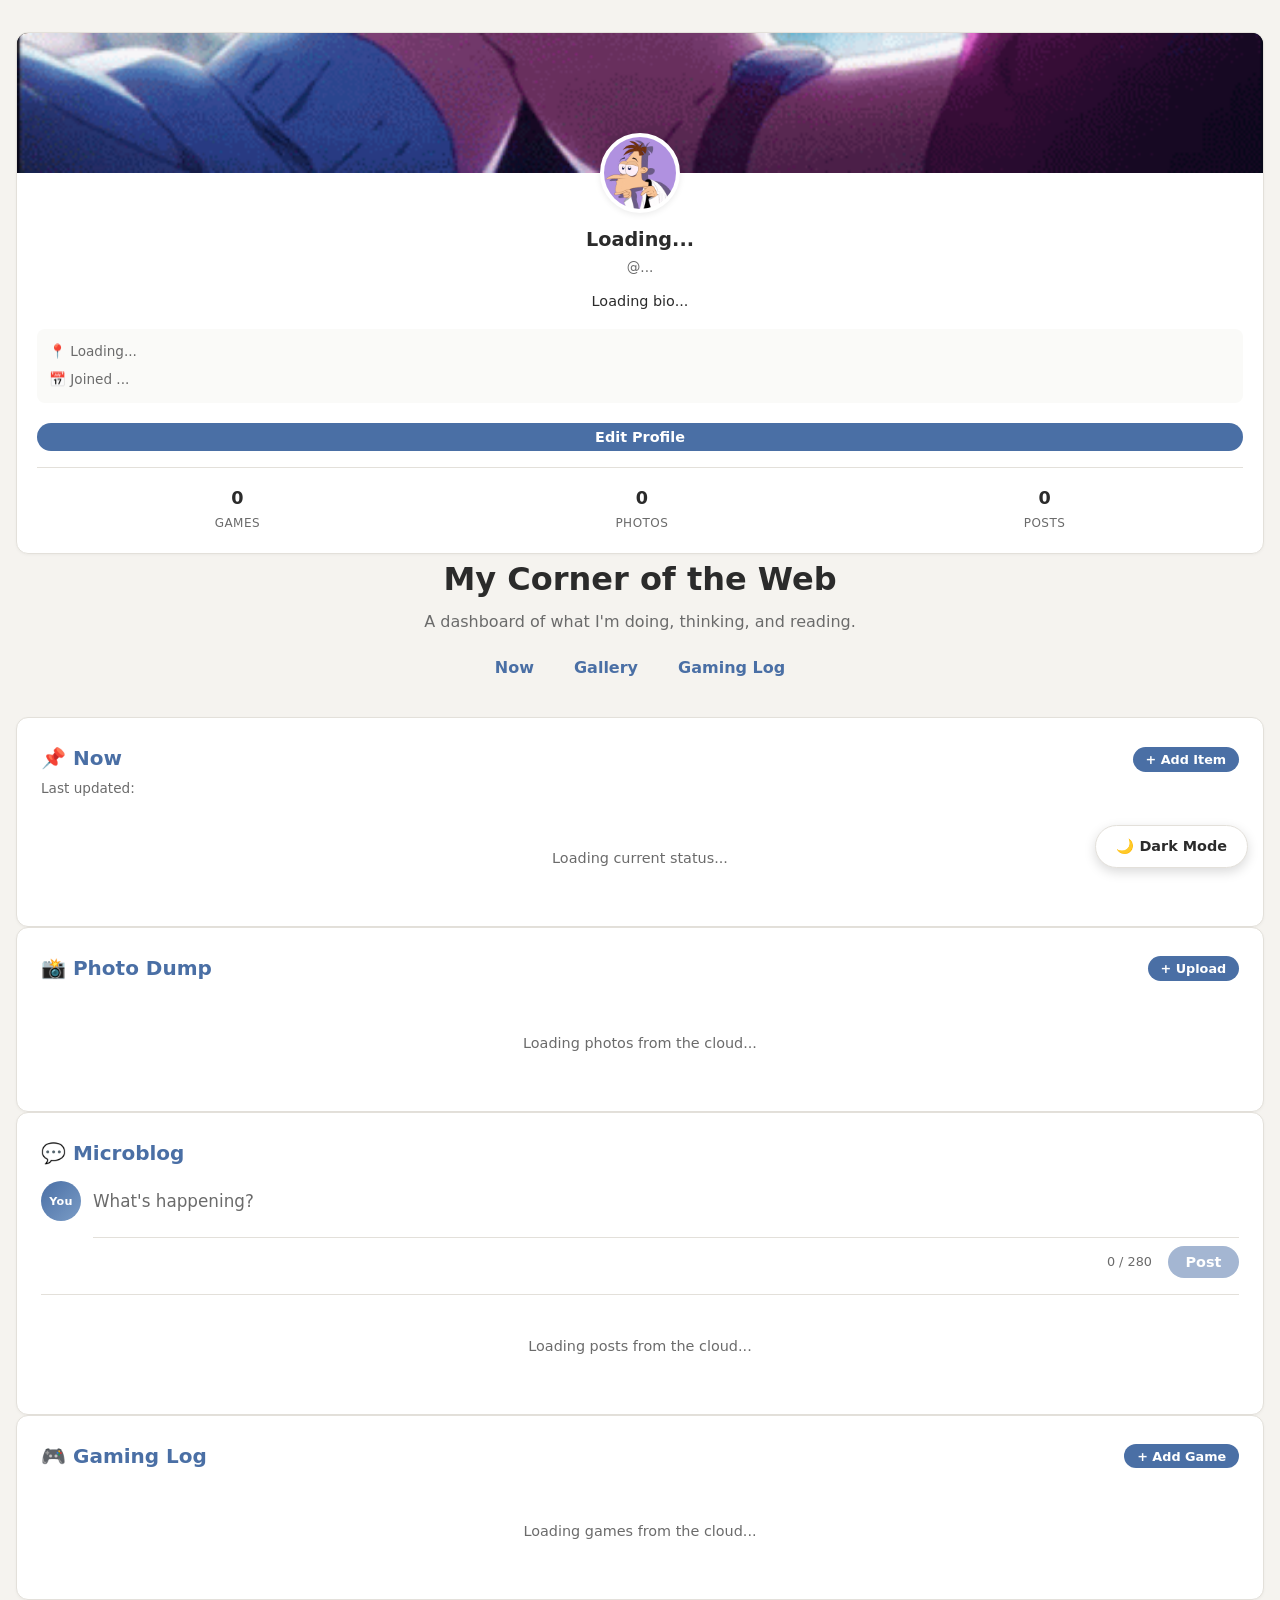
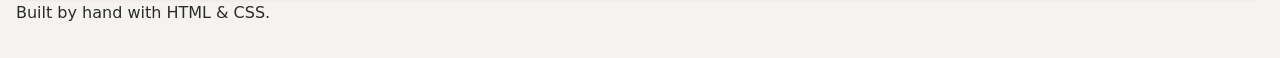
==== index.html @ 95873d2a "modified:   index.html" ====
<!DOCTYPE html>
<html lang="en">
<head>
    <meta charset="UTF-8">
    <meta name="viewport" content="width=device-width, initial-scale=1.0">
    <title>My Dashboard</title>
    <link rel="stylesheet" href="style.css">
</head>
<body>

    <!-- 1. LAYOUT WRAPPER STARTS HERE -->
          <!-- 2. SIDEBAR -->
        <aside class="sidebar">
            <div class="profile-card">
                <div class="profile-banner">
                    <img class="profile-banner-img" src="banner.gif" alt="Banner">
                </div>
                <div class="profile-avatar-wrap">
                    <img class="profile-avatar" src="me.gif" alt="Profile">
                </div>
                <div class="profile-info">
                    
                    <!-- Added IDs to these elements -->
                    <h1 class="profile-name" id="display-name">Loading...</h1>
                    <p class="profile-handle" id="display-handle">@...</p>
                    <p class="profile-bio" id="display-bio">Loading bio...</p>

                    <ul class="profile-meta">
                        <li>📍 <span id="display-location">Loading...</span></li>
                        <li>📅 Joined <span id="display-joined">...</span></li>
                        <!--<li>🔗 <a href="#">your-link.com</a></li>-->
                    </ul>
                    
                    <!-- Added the Edit Button -->
                    <button id="toggle-profile-form" class="btn btn-primary" style="width: 100%; margin-bottom: 1rem; padding: 0.4rem;">Edit Profile</button>

                    <!-- The Edit Form (Hidden by default) -->
                    <form id="profile-form" class="profile-form" style="display: none;">
                        <input type="text" id="edit-name" placeholder="Name" required>
                        <input type="text" id="edit-handle" placeholder="Handle" required>
                        <textarea id="edit-bio" placeholder="Bio" rows="3" required></textarea>
                        <input type="text" id="edit-location" placeholder="Location" required>
                        <input type="text" id="edit-joined" placeholder="Joined Date" required>
                        <button type="submit" class="btn btn-primary">Save Profile</button>
                    </form>

                    <!-- LIVE STATS -->
                    <div class="profile-stats">
                        <div class="stat">
                            <span class="stat-number" id="stat-games">0</span>
                            <span class="stat-label">Games</span>
                        </div>
                        <div class="stat">
                            <span class="stat-number" id="stat-photos">0</span>
                            <span class="stat-label">Photos</span>
                        </div>
                        <div class="stat">
                            <span class="stat-number" id="stat-posts">0</span>
                            <span class="stat-label">Posts</span>
                        </div>
                    </div>
                </div>
            </div>
        </aside>
        <!-- Add the toggle button right below the sidebar -->
        <button id="theme-toggle" class="theme-toggle" aria-label="Toggle Dark Mode">
            🌙 Dark Mode
        </button>
        <!-- 3. MAIN CONTENT WRAPPER -->
        <div class="content">
            
            <header class="site-header">
                <h1>My Corner of the Web</h1>
                <p class="tagline">A dashboard of what I'm doing, thinking, and reading.</p>
                <nav class="site-nav">
                    <a href="#now">Now</a>
                    <a href="#gallery">Gallery</a>
                    <a href="#gaming-log">Gaming Log</a>
                </nav>
            </header>

           <!-- NOW SECTION -->
<section class="card" id="now">
    <div class="now-header">
        <h2 id="greeting">📌 Now</h2>
        <button id="toggle-now-form" class="btn btn-primary" style="padding: 0.3rem 0.8rem; font-size: 0.8rem;">+ Add Item</button>
    </div>
    
    <p class="updated">Last updated: <span id="current-date"></span></p>

    <!-- Add Now Form (Hidden by default) -->
    <form id="now-form" class="now-form" style="display: none;">
        <input type="text" id="now-category" placeholder="Category (e.g., Building, Reading)" required>
        <input type="text" id="now-content" placeholder="What are you doing? (e.g., A new dashboard)" required>
        <button type="submit" class="btn btn-primary" id="save-now-btn">Save</button>
    </form>

    <!-- The List of Now Items -->
    <ul class="now-list" id="now-container">
        <p class="empty-state">Loading current status...</p>
    </ul>
</section>

                <!-- GALLERY SECTION -->
<section class="card" id="gallery">
    <div class="gallery-header">
        <h2>📸 Photo Dump</h2>
        <button id="toggle-upload-form" class="btn btn-primary" style="padding: 0.3rem 0.8rem; font-size: 0.8rem;">+ Upload</button>
    </div>

    <!-- Upload Form (Hidden by default) -->
    <form id="upload-form" class="upload-form" style="display: none;">
        <input type="file" id="image-file" accept="image/*" required>
        <button type="submit" class="btn btn-primary" id="upload-btn">Upload Photo</button>
    </form>

    <!-- The Gallery Grid -->
    <div class="gallery-grid" id="gallery-container">
        <p class="empty-state" style="grid-column: 1 / -1;">Loading photos from the cloud...</p>
    </div>
</section>
                <!-- MICROBLOG SECTION -->
<section class="card" id="microblog">
    <h2>💬 Microblog</h2>
    
    <!-- The Twitter-style Composer -->
    <form id="post-form" class="composer">
        <div class="composer-avatar" aria-hidden="true">You</div>
        <div class="composer-body">
            <textarea id="post-input" rows="1" placeholder="What's happening?" maxlength="280" required></textarea>
            <div class="composer-footer">
                <span id="char-count" class="char-count">0 / 280</span>
                <button type="submit" class="btn btn-primary" id="post-btn" disabled>Post</button>
            </div>
        </div>
    </form>

    <!-- Where the posts will appear -->
    <div id="posts-container">
        <p class="empty-state">Loading posts from the cloud...</p>
    </div>
</section>

               <!-- GAMING LOG SECTION -->
<section class="card" id="gaming-log">
    <div class="gaming-header">
        <h2>🎮 Gaming Log</h2>
        <button id="toggle-game-form" class="btn btn-primary" style="padding: 0.3rem 0.8rem; font-size: 0.8rem;">+ Add Game</button>
    </div>
    
    <!-- The Add Game Form (Hidden by default) -->
      <form id="game-form" class="game-form" style="display: none;">
        <!-- Added 'required' to the text inputs -->
        <input type="text" id="game-title" placeholder="Game Title" required>
        <input type="text" id="game-goal" placeholder="Current Goal" required>
        <select id="game-status">
            <option value="Playing">Playing</option>
            <option value="Ongoing">Ongoing</option>
            <option value="On Break">On Break</option>
        </select>
        <button type="submit" class="btn btn-primary">Add Game</button>
    </form>

    <!-- The List of Games -->
    <div class="game-list" id="games-container">
        <p class="empty-state">Loading games from the cloud...</p>
    </div>
</section>

            </main>

            <footer class="site-footer">
                <p>Built by hand with HTML & CSS.</p>
            </footer>

        </div> <!-- END .content -->
    </div> <!-- END .layout -->

    <!-- 4. LIGHTBOX (Must be outside the layout wrapper) -->
    <div id="lightbox" class="lightbox">
        <span class="lightbox-close">&times;</span>
        <img id="lightbox-img" src="" alt="Expanded view">
    </div>

     <!-- 1. LOAD SUPABASE FIRST -->
    <script src="https://cdn.jsdelivr.net/npm/@supabase/supabase-js@2"></script>
    
    <!-- 2. THEN LOAD YOUR SCRIPT -->
    <script src="script.js"></script>
</body>
</html>
---- style.css ----
/* ---------- Reset & base ---------- */
* {
    margin: 0;
    padding: 0;
    box-sizing: border-box;
}

html {
    scroll-behavior: smooth;
}

:root {
    --bg: #f5f3ef;
    --card-bg: #ffffff;
    --text: #2b2b2b;
    --muted: #6b6b6b;
    --accent: #4a6fa5;
    --accent-soft: #e8eef6;
    --border: #e3e0da;
    --radius: 12px;
    --meta-bg: #fafaf8; /* Light mode background */
}
/* NEW: Dark Mode Variables */
body.dark-mode {
    --bg: #121212;
    --card-bg: #1e1e1e;
    --text: #e0e0e0;
    --muted: #a0a0a0;
    --accent: #7a9cc6;
    --accent-soft: #2a3545;
    --border: #333333;
    --meta-bg: #2a2a2a; /* Dark mode background */
}
body {
    font-family: "Segoe UI", system-ui, -apple-system, sans-serif;
    background-color: var(--bg);
    color: var(--text);
    line-height: 1.6;
    padding: 2rem 1rem;
}

/* ---------- Header ---------- */
.site-header {
 /* remove: max-width: 1000px; */
    /* remove: margin: 0 auto 2rem; */
    margin-bottom: 2rem;   /* keep this */
    text-align: center;
}


.site-header h1 {
    font-size: 2rem;
    margin-bottom: 0.25rem;
}

.tagline {
    color: var(--muted);
    margin-bottom: 1rem;
}

.site-nav {
    display: flex;
    justify-content: center;
    gap: 1.5rem;
    flex-wrap: wrap;
}

.site-nav a {
    color: var(--accent);
    text-decoration: none;
    font-weight: 600;
    padding: 0.25rem 0.5rem;
    border-radius: 6px;
    transition: background 0.2s ease;
}

.site-nav a:hover {
    background-color: var(--accent-soft);
}



/* ---------- Dashboard grid ---------- */
.dashboard-grid {
    /* remove: max-width: 1000px; */
    /* remove: margin: 0 auto; */
    display: grid;
    grid-template-columns: 1fr;
    gap: 1.5rem;
}

/* Two-column layout on wider screens */
@media (min-width: 768px) {
    .dashboard-grid {
        grid-template-columns: repeat(2, 1fr);
    }
    /* Make the "Now" card span both columns */
    #now {
        grid-column: 1 / -1;
    }
}

/* ---------- Cards ---------- */
.card {
    background-color: var(--card-bg);
    border: 1px solid var(--border);
    border-radius: var(--radius);
    padding: 1.5rem;
    box-shadow: 0 1px 3px rgba(0, 0, 0, 0.04);
    scroll-margin-top: 2rem;
    transition: transform 0.2s ease, box-shadow 0.2s ease;

}
.card:hover {
    transform: translateY(-2px);
    box-shadow: 0 6px 12px rgba(0, 0, 0, 0.06);
}

.card h2 {
    font-size: 1.25rem;
    margin-bottom: 0.75rem;
    color: var(--accent);
}

.card h3 {
    font-size: 1rem;
    margin: 1rem 0 0.5rem;
    color: var(--muted);
    text-transform: uppercase;
    letter-spacing: 0.05em;
    font-size: 0.8rem;
}

.card-hint,
.updated {
    font-size: 0.85rem;
    color: var(--muted);
    margin-bottom: 1rem;
}

/* ---------- Now section ---------- */
.now-list {
    list-style: none;
}

.now-list li {
    padding: 0.5rem 0;
    border-bottom: 1px dashed var(--border);
}

.now-list li:last-child {
    border-bottom: none;
}

.now-list strong {
    color: var(--accent);
}

/* ============================================================
   GALLERY (Grid Layout)
   ============================================================ */

.gallery-grid {
    display: grid;
    grid-template-columns: repeat(2, 1fr); /* 2 columns on mobile */
    gap: 0.5rem;
    margin-top: 1rem;
}

/* 4 columns on wider desktop screens to make them smaller and neater */
@media (min-width: 768px) {
    .gallery-grid {
        grid-template-columns: repeat(4, 1fr);
    }
}

.gallery-item {
    width: 100%;
    height: 120px; /* Increased height to fill dead space */
    object-fit: cover;
    border-radius: 8px;
    cursor: zoom-in;
    transition: transform 0.2s ease, opacity 0.2s ease;
}

.gallery-item:hover {
    transform: scale(1.02);
    opacity: 0.9;
}



/* ---------- Buttons ---------- */
.btn {
    font-family: inherit;
    font-size: 0.9rem;
    font-weight: 700;
    padding: 0.5rem 1.1rem;
    border: none;
    border-radius: 999px;
    cursor: pointer;
    transition: background 0.2s ease, opacity 0.2s ease, transform 0.1s ease;
}

.btn:active {
    transform: scale(0.97);
}

.btn-primary {
    background-color: var(--accent);
    color: #fff;
}

.btn-primary:hover:not(:disabled) {
    background-color: #3a5a8a;
}

.btn-primary:disabled {
    opacity: 0.5;
    cursor: not-allowed;
}

.btn-text {
    background: none;
    color: var(--muted);
    padding: 0.3rem 0.6rem;
    font-size: 0.85rem;
    border-radius: 999px;
}

.btn-text:hover {
    color: var(--text);
    background-color: #eef0f2;
}




/* ============================================================
   LAYOUT — sidebar + content
   ============================================================ */

.layout {
    max-width: 1200px;
    width: 100%;          /* ADD THIS */
    margin: 0 auto;
    display: grid;
    grid-template-columns: 1fr;
    gap: 1.5rem;
    padding: 2rem 1rem;
    box-sizing: border-box; /* ADD THIS */
}

/* Two columns on desktop: sticky sidebar + main */
@media (min-width: 900px) {
    .layout {
        grid-template-columns: 300px 1fr;
        align-items: start;
    }

    .sidebar {
        position: sticky;
        top: 2rem;
    }
}

.content {
    min-width: 0;
}

/* ============================================================
   SIDEBAR — profile card
   ============================================================ */

.profile-card {
    background: var(--card-bg);
    border: 1px solid var(--border);
    border-radius: var(--radius);
    overflow: hidden;
    position: relative;
    box-shadow: 0 1px 3px rgba(0, 0, 0, 0.04);
}

/* Decorative banner behind the avatar */
.profile-banner {
    position: relative;
    width: 100%;
    height: 140px;       /* Fixed height is easier to control */
    background: #000;    /* Fallback color while loading */
    overflow: hidden;
}

.profile-banner-img {
    width: 100%;
    height: 100%;
    object-fit: cover;   /* This is the magic rule that removes the black bars */
    object-position: center; /* Keep the hands centered */
    display: block;
}

.profile-avatar-wrap {
        display: flex;
    justify-content: center;
    /* The avatar is 80px tall. -40px pulls it up exactly halfway. */
    margin-top: -40px;   
    position: relative;  /* Ensures it stays on top of the banner */
    z-index: 2;          /* Keeps the avatar above the banner */
}

.profile-avatar {
    width: 80px;
    height: 80px;
    border-radius: 50%;
    border: 4px solid var(--card-bg); /* Should match your card background */
    background: #fff;
    object-fit: cover;
    box-shadow: 0 2px 6px rgba(0, 0, 0, 0.08);
}

.profile-info {
    padding: 0.75rem 1.25rem 1.25rem;
    text-align: center;
}

.profile-name {
    font-size: 1.2rem;
    font-weight: 700;
    color: var(--text);
    margin-bottom: 0.1rem;
}

.profile-handle {
    font-size: 0.85rem;
    color: var(--muted);
    margin-bottom: 0.75rem;
}

.profile-bio {
    font-size: 0.9rem;
    line-height: 1.5;
    color: var(--text);
    margin-bottom: 1rem;
}

.profile-meta {
    list-style: none;
    font-size: 0.85rem;
    color: var(--muted);
    text-align: left;
    display: flex;
    flex-direction: column;
    gap: 0.4rem;
    margin-bottom: 1.25rem;
    padding: 0.75rem;
    background: var(--meta-bg); /* <-- Updated to use a variable */
    border-radius: 8px;
}

.profile-meta a {
    color: var(--accent);
    text-decoration: none;
}

.profile-meta a:hover {
    text-decoration: underline;
}

/* Stats row */
.profile-stats {
    display: flex;
    justify-content: space-around;
    padding-top: 1rem;
    border-top: 1px solid var(--border);
}

.stat {
    display: flex;
    flex-direction: column;
    align-items: center;
    gap: 0.1rem;
}

.stat-number {
    font-size: 1.1rem;
    font-weight: 700;
    color: var(--text);
}

.stat-label {
    font-size: 0.75rem;
    color: var(--muted);
    text-transform: uppercase;
    letter-spacing: 0.04em;
}

.profile-avatar-initials {
    display: flex;
    align-items: center;
    justify-content: center;
    font-weight: 700;
    font-size: 1.5rem;
    color: var(--accent);
}

/* ============================================================
   LIGHTBOX (Full screen image viewer)
   ============================================================ */

/* Make gallery images look clickable */
.gallery-item {
    width: 100%;
    height: 120px;
    object-fit: cover;
    border-radius: 8px;
    cursor: zoom-in;
    transition: transform 0.2s ease, opacity 0.2s ease;
    
    /* ADD THESE THREE LINES */
    min-width: 0; 
    max-width: 100%;
    box-sizing: border-box;
}

/* The dark background overlay */
.lightbox {
    display: none; 
    position: fixed; /* This keeps it floating over everything */
    z-index: 1000;
    top: 0;
    left: 0;
    width: 100%;
    height: 100%;
    background-color: rgba(0, 0, 0, 0.85);
    backdrop-filter: blur(4px);
    align-items: center;
    justify-content: center;
}

/* Show the lightbox when the 'active' class is added via JS */
.lightbox.active {
    display: flex;
}

/* The full-sized image */
#lightbox-img {
    max-width: 90%;
    max-height: 85vh; /* Leaves room on top and bottom */
    border-radius: 8px;
    box-shadow: 0 4px 20px rgba(0, 0, 0, 0.5);
    object-fit: contain;
    animation: zoomIn 0.2s ease-out;
}

/* The close button (X) */
.lightbox-close {
    position: absolute;
    top: 20px;
    right: 30px;
    color: #fff;
    font-size: 3rem;
    font-weight: bold;
    cursor: pointer;
    line-height: 1;
    transition: color 0.2s ease;
}

.lightbox-close:hover {
    color: var(--accent);
}

/* Simple zoom-in animation */
@keyframes zoomIn {
    from { transform: scale(0.95); opacity: 0; }
    to { transform: scale(1); opacity: 1; }
}

/* ============================================================
   DARK MODE TOGGLE BUTTON
   ============================================================ */

.theme-toggle {
    /* Position it */
    position: fixed;
    bottom: 2rem;
    right: 2rem;
    z-index: 100;
    
    /* Look like a pill */
    background-color: var(--card-bg);
    color: var(--text);
    border: 1px solid var(--border);
    padding: 0.75rem 1.25rem;
    border-radius: 999px;
    font-family: inherit;
    font-size: 0.9rem;
    font-weight: 600;
    cursor: pointer;
    box-shadow: 0 4px 12px rgba(0, 0, 0, 0.15);
    
    /* Smooth hover */
    transition: all 0.3s ease;
}

.theme-toggle:hover {
    transform: translateY(-3px);
    box-shadow: 0 6px 16px rgba(0, 0, 0, 0.2);
    background-color: var(--accent);
    color: #fff;
}

/* ============================================================
   MICROBLOG (Composer & Tweet Cards)
   ============================================================ */

/* ---------- Composer (Input Area) ---------- */
.composer {
    display: flex;
    gap: 0.75rem;
    padding-bottom: 1rem;
    border-bottom: 1px solid var(--border);
    margin-bottom: 0.5rem;
}

.composer-avatar,
.tweet-avatar {
    flex-shrink: 0;
    width: 40px;
    height: 40px;
    border-radius: 50%;
    background: linear-gradient(135deg, var(--accent), #7a9cc6);
    color: #fff;
    font-size: 0.7rem;
    font-weight: 700;
    display: flex;
    align-items: center;
    justify-content: center;
    letter-spacing: 0.03em;
}

.composer-body {
    flex: 1;
    min-width: 0;
}

.composer textarea {
    width: 100%;
    border: none;
    background: transparent;
    font-family: inherit;
    font-size: 1.05rem;
    line-height: 1.5;
    color: var(--text);
    resize: none;
    overflow: hidden;
    padding: 0.5rem 0;
    min-height: 44px;
}

.composer textarea:focus {
    outline: none;
}

.composer textarea::placeholder {
    color: var(--muted);
}

.composer-footer {
    display: flex;
    align-items: center;
    justify-content: flex-end;
    gap: 1rem;
    padding-top: 0.5rem;
    border-top: 1px solid var(--border);
    margin-top: 0.25rem;
}

.char-count {
    font-size: 0.8rem;
    color: var(--muted);
    font-variant-numeric: tabular-nums;
}

.char-count.warning {
    color: #c0392b;
    font-weight: 600;
}

/* ---------- Buttons ---------- */
.btn {
    font-family: inherit;
    font-size: 0.9rem;
    font-weight: 700;
    padding: 0.5rem 1.1rem;
    border: none;
    border-radius: 999px;
    cursor: pointer;
    transition: background 0.2s ease, opacity 0.2s ease, transform 0.1s ease;
}

.btn:active {
    transform: scale(0.97);
}

.btn-primary {
    background-color: var(--accent);
    color: #fff;
}

.btn-primary:hover:not(:disabled) {
    background-color: #3a5a8a;
}

.btn-primary:disabled {
    opacity: 0.5;
    cursor: not-allowed;
}

/* ---------- Tweet Feed ---------- */
#posts-container {
    display: flex;
    flex-direction: column;
}

.tweet {
    display: flex;
    gap: 0.75rem;
    padding: 1rem 0;
    border-bottom: 1px solid var(--border);
    transition: background 0.15s ease;
}

.tweet:last-child {
    border-bottom: none;
}

.tweet:hover {
    background-color: var(--accent-soft); /* Subtly highlights on hover */
    border-radius: 8px;
    padding-left: 0.5rem;
    padding-right: 0.5rem;
    margin-left: -0.5rem;
    margin-right: -0.5rem;
}

.tweet-body {
    flex: 1;
    min-width: 0;
}

.tweet-header {
    display: flex;
    align-items: baseline;
    gap: 0.35rem;
    font-size: 0.9rem;
    flex-wrap: wrap;
}

.tweet-name {
    font-weight: 700;
    color: var(--text);
}

.tweet-handle,
.tweet-dot,
.tweet-date {
    color: var(--muted);
    font-size: 0.85rem;
}

.tweet-text {
    margin: 0.15rem 0 0.5rem;
    white-space: pre-wrap;
    word-wrap: break-word;
    font-size: 0.95rem;
    line-height: 1.5;
    color: var(--text);
}

/* ---------- Inline Actions (Delete) ---------- */
.tweet-actions {
    display: flex;
    gap: 0.25rem;
    margin-left: -0.4rem;
}

.tweet-action {
    display: inline-flex;
    align-items: center;
    gap: 0.35rem;
    background: none;
    border: none;
    padding: 0.35rem 0.6rem;
    border-radius: 999px;
    font-family: inherit;
    font-size: 0.8rem;
    font-weight: 500;
    color: var(--muted);
    cursor: pointer;
    transition: background 0.15s ease, color 0.15s ease;
}

.tweet-action:hover {
    background-color: var(--accent-soft);
    color: var(--accent);
}

.tweet-action-danger:hover {
    background-color: #fbeaea;
    color: #c0392b;
}

body.dark-mode .tweet-action-danger:hover {
    background-color: rgba(192, 57, 43, 0.2);
    color: #ff7b6b;
}

/* ============================================================
   DYNAMIC GAMING LOG
   ============================================================ */

.gaming-header {
    display: flex;
    justify-content: space-between;
    align-items: center;
    margin-bottom: 1rem;
}

.gaming-header h2 {
    margin-bottom: 0; /* Aligns with the button */
}

/* Add Game Form */
.game-form {
    display: flex;
    flex-direction: column;
    gap: 0.5rem;
    background: var(--accent-soft);
    padding: 1rem;
    border-radius: 8px;
    margin-bottom: 1.5rem;
}

.game-form input,
.game-form select {
    width: 100%;
    padding: 0.6rem;
    border: 1px solid var(--border);
    border-radius: 6px;
    font-family: inherit;
    background: var(--card-bg);
    color: var(--text);
}

.game-form input:focus,
.game-form select:focus {
    outline: none;
    border-color: var(--accent);
}

/* Game List Items */
.game {
    display: flex;
    justify-content: space-between;
    align-items: flex-start;
    gap: 1rem;
    padding: 1.25rem 0;
    border-bottom: 1px solid var(--border);
}

.game:last-child {
    border-bottom: none;
}

.game-content {
    flex: 1;
    min-width: 0;
}

.game-title {
    font-size: 1.1rem;
    font-weight: 700;
    color: var(--text);
    margin-bottom: 0.2rem;
    line-height: 1.3;
}

.game-goal {
    font-size: 0.9rem;
    color: var(--muted);
    line-height: 1.4;
}

/* The right side of the game row (Status + Delete) */
.game-actions {
    display: flex;
    align-items: center;
    gap: 0.5rem;
}

/* Delete Button */
.delete-game-btn {
    background: none;
    border: none;
    color: var(--muted);
    cursor: pointer;
    padding: 0.3rem;
    border-radius: 6px;
    display: flex;
    align-items: center;
    transition: color 0.2s, background 0.2s;
}

.delete-game-btn:hover {
    color: #c0392b;
    background-color: #fbeaea;
}

body.dark-mode .delete-game-btn:hover {
    background-color: rgba(192, 57, 43, 0.2);
}

/* Status Pills (Same as before) */
.status {
    font-size: 0.75rem;
    font-weight: 700;
    padding: 0.3rem 0.75rem;
    border-radius: 999px;
    text-transform: uppercase;
    letter-spacing: 0.05em;
    white-space: nowrap;
    flex-shrink: 0;
}
.status-playing { background-color: #e3f5e3; color: #2d7a2d; }
.status-ongoing { background-color: #e3effa; color: #2b6cb0; }
.status-break { background-color: #fdf1e3; color: #b76513; }

body.dark-mode .status-playing { background-color: rgba(45, 122, 45, 0.2); color: #7bda7b; }
body.dark-mode .status-ongoing { background-color: rgba(43, 108, 176, 0.2); color: #7fb2f0; }
body.dark-mode .status-break { background-color: rgba(183, 101, 19, 0.2); color: #f0a55b; }

/* ============================================================
   DYNAMIC GALLERY
   ============================================================ */

.gallery-header {
    display: flex;
    justify-content: space-between;
    align-items: center;
    margin-bottom: 1rem;
}

.gallery-header h2 {
    margin-bottom: 0;
}

/* Upload Form */
.upload-form {
    display: flex;
    gap: 1rem;
    align-items: center;
    background: var(--accent-soft);
    padding: 1rem;
    border-radius: 8px;
    margin-bottom: 1rem;
}

.upload-form input[type="file"] {
    flex: 1;
    font-family: inherit;
    color: var(--text);
}

.upload-form input[type="file"]::file-selector-button {
    padding: 0.5rem 1rem;
    border-radius: 6px;
    border: 1px solid var(--border);
    background: var(--card-bg);
    color: var(--text);
    cursor: pointer;
    margin-right: 1rem;
    font-family: inherit;
    font-weight: 600;
}

/* The Image Wrapper (so we can position the delete button over it) */
.gallery-item-wrapper {
    position: relative;
    width: 100%;
    height: 120px;
}

.gallery-item-wrapper img {
    width: 100%;
    height: 100%;
    object-fit: cover;
    border-radius: 8px;
    cursor: zoom-in;
    transition: transform 0.2s ease, opacity 0.2s ease;
}

.gallery-item-wrapper img:hover {
    transform: scale(1.02);
    opacity: 0.9;
}

/* Delete Button over the image */
.delete-photo-btn {
    position: absolute;
    top: 0.5rem;
    right: 0.5rem;
    background: rgba(0, 0, 0, 0.6);
    color: white;
    border: none;
    border-radius: 50%;
    width: 24px;
    height: 24px;
    display: flex;
    align-items: center;
    justify-content: center;
    cursor: pointer;
    opacity: 0;
    transition: opacity 0.2s ease, background 0.2s;
}

.gallery-item-wrapper:hover .delete-photo-btn {
    opacity: 1;
}

.delete-photo-btn:hover {
    background: #c0392b;
}

/* Update gallery grid to remove old limits */
.gallery-grid {
    display: grid;
    grid-template-columns: repeat(2, 1fr); 
    gap: 0.5rem;
    margin-top: 1rem;
}

@media (min-width: 768px) {
    .gallery-grid {
        grid-template-columns: repeat(4, 1fr);
    }
}
/* Make the status select look like a colored pill */
.status-select {
    font-family: inherit;
    font-size: 0.75rem;
    font-weight: 700;
    padding: 0.3rem 0.75rem;
    border-radius: 999px;
    text-transform: uppercase;
    letter-spacing: 0.05em;
    border: 1px solid transparent;
    cursor: pointer;
    outline: none;
    appearance: none; /* Removes default browser styling */
    -webkit-appearance: none;
    text-align: center;
    transition: opacity 0.2s;
}

.status-select:hover {
    opacity: 0.8;
}

/* Colors for the select dropdown */
.status-select.playing { background-color: #e3f5e3; color: #2d7a2d; }
.status-select.ongoing { background-color: #e3effa; color: #2b6cb0; }
.status-select.on-break { background-color: #fdf1e3; color: #b76513; }

body.dark-mode .status-select.playing { background-color: rgba(45, 122, 45, 0.2); color: #7bda7b; }
body.dark-mode .status-select.ongoing { background-color: rgba(43, 108, 176, 0.2); color: #7fb2f0; }
body.dark-mode .status-select.on-break { background-color: rgba(183, 101, 19, 0.2); color: #f0a55b; }

/* Red outline for empty form fields */
.input-error {
    border: 1px solid #c0392b !important;
    background-color: rgba(192, 57, 43, 0.05) !important;
}

/* ============================================================
   DYNAMIC NOW PAGE
   ============================================================ */

.now-header {
    display: flex;
    justify-content: space-between;
    align-items: center;
}

.now-header h2 {
    margin-bottom: 0.25rem;
}

/* Add Form */
.now-form {
    display: flex;
    flex-direction: column;
    gap: 0.5rem;
    background: var(--accent-soft);
    padding: 1rem;
    border-radius: 8px;
    margin-bottom: 1rem;
}

.now-form input {
    width: 100%;
    padding: 0.6rem;
    border: 1px solid var(--border);
    border-radius: 6px;
    font-family: inherit;
    background: var(--card-bg);
    color: var(--text);
}

.now-form input:focus {
    outline: none;
    border-color: var(--accent);
}

/* The List Items */
.now-list li {
    display: flex;
    justify-content: space-between;
    align-items: center;
    gap: 1rem;
    padding: 0.5rem 0;
    border-bottom: 1px dashed var(--border);
}

.now-list li:last-child {
    border-bottom: none;
}

.now-item-text {
    flex: 1;
}

/* Delete Button */
.delete-now-btn {
    background: none;
    border: none;
    color: var(--muted);
    cursor: pointer;
    padding: 0.3rem;
    border-radius: 6px;
    display: flex;
    align-items: center;
    transition: color 0.2s, background 0.2s;
}

.delete-now-btn:hover {
    color: #c0392b;
    background-color: #fbeaea;
}

body.dark-mode .delete-now-btn:hover {
    background-color: rgba(192, 57, 43, 0.2);
}

/* ============================================================
   EDIT PROFILE FORM
   ============================================================ */

.profile-form {
    display: flex;
    flex-direction: column;
    gap: 0.5rem;
    background: var(--accent-soft);
    padding: 1rem;
    border-radius: 8px;
    margin-bottom: 1rem;
    text-align: left;
}

.profile-form input,
.profile-form textarea {
    width: 100%;
    padding: 0.5rem;
    border: 1px solid var(--border);
    border-radius: 6px;
    font-family: inherit;
    font-size: 0.85rem;
    background: var(--card-bg);
    color: var(--text);
}

.profile-form input:focus,
.profile-form textarea:focus {
    outline: none;
    border-color: var(--accent);
}



/* ---------- Empty State ---------- */
.empty-state {
    text-align: center;
    padding: 2rem 0.5rem;
    color: var(--muted);
    font-size: 0.9rem;
}
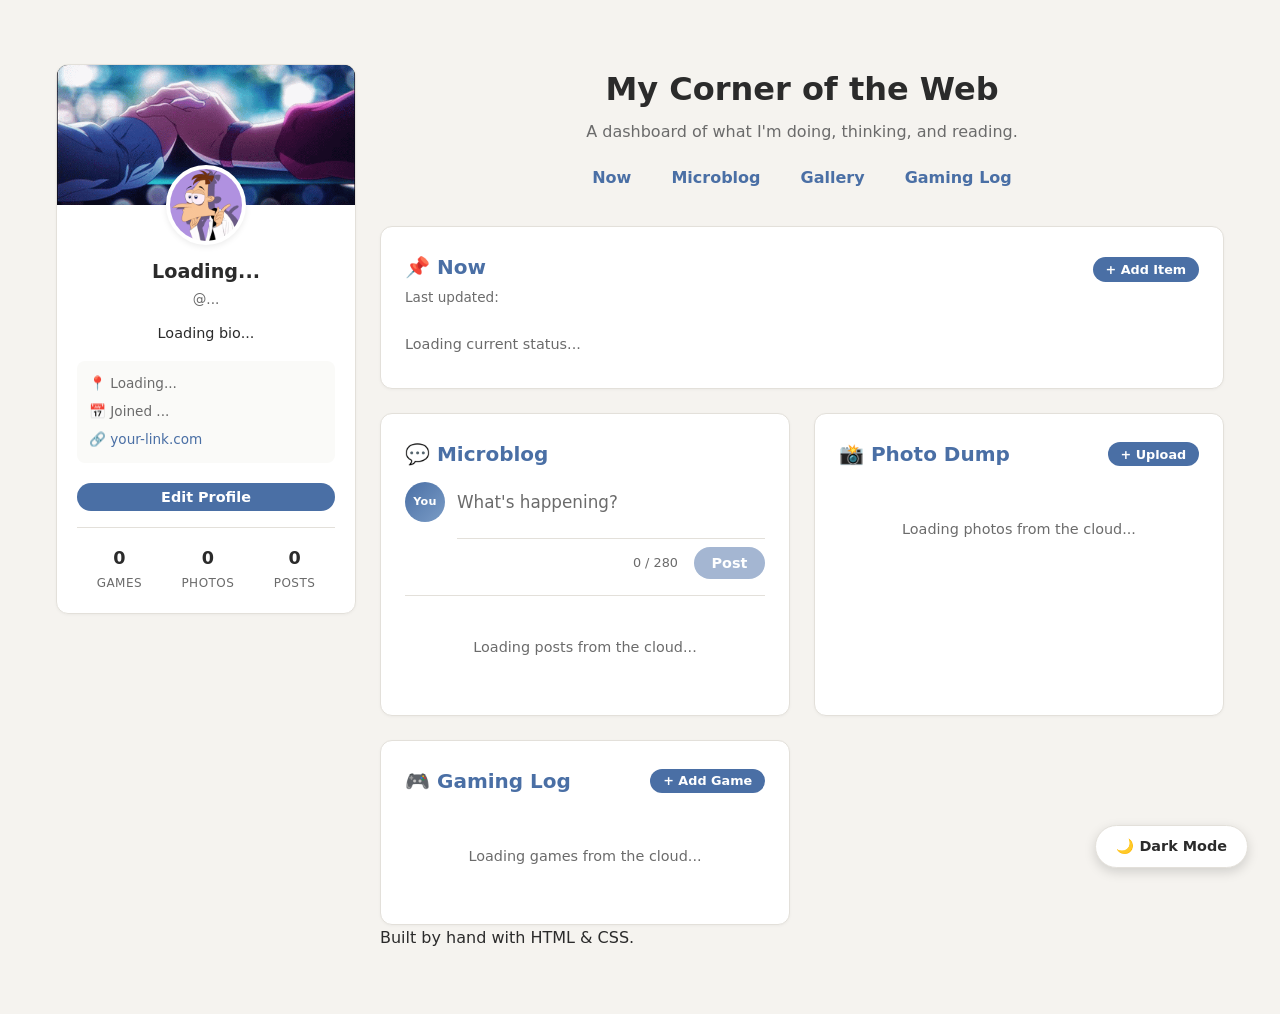
==== commit 50fc5b41: "modified:   index.html" ====
--- a/index.html
+++ b/index.html
@@ -8,8 +8,25 @@
 </head>
 <body>
 
-    <!-- 1. LAYOUT WRAPPER STARTS HERE -->
-          <!-- 2. SIDEBAR -->
+    <!-- LOGIN SCREEN (Hidden for now while you fix the layout) -->
+    <div id="login-screen" class="login-screen" style="display: none;">
+        <div class="login-box">
+            <h2>Welcome Back</h2>
+            <p>Log in to manage your dashboard.</p>
+            <form id="login-form">
+                <input type="text" id="login-username" placeholder="Username (without @)" required>
+                <input type="password" id="login-password" placeholder="Password" required>
+                <button type="submit" class="btn btn-primary" style="width: 100%; margin-top: 0.5rem;">Log In</button>
+            </form>
+            <button id="guest-btn" class="btn-text" style="width: 100%; margin-top: 1rem; font-size: 0.9rem;">View as Guest</button>
+        </div>
+    </div>
+
+    <!-- MAIN LAYOUT WRAPPER -->
+    <!-- If you turn login back on, add style="display: none;" here -->
+    <div class="layout" id="main-layout">
+
+        <!-- 1. SIDEBAR -->
         <aside class="sidebar">
             <div class="profile-card">
                 <div class="profile-banner">
@@ -20,7 +37,6 @@
                 </div>
                 <div class="profile-info">
                     
-                    <!-- Added IDs to these elements -->
                     <h1 class="profile-name" id="display-name">Loading...</h1>
                     <p class="profile-handle" id="display-handle">@...</p>
                     <p class="profile-bio" id="display-bio">Loading bio...</p>
@@ -28,13 +44,12 @@
                     <ul class="profile-meta">
                         <li>📍 <span id="display-location">Loading...</span></li>
                         <li>📅 Joined <span id="display-joined">...</span></li>
-                        <!--<li>🔗 <a href="#">your-link.com</a></li>-->
+                        <li>🔗 <a href="#">your-link.com</a></li>
                     </ul>
                     
-                    <!-- Added the Edit Button -->
                     <button id="toggle-profile-form" class="btn btn-primary" style="width: 100%; margin-bottom: 1rem; padding: 0.4rem;">Edit Profile</button>
 
-                    <!-- The Edit Form (Hidden by default) -->
+                    <!-- Edit Profile Form -->
                     <form id="profile-form" class="profile-form" style="display: none;">
                         <input type="text" id="edit-name" placeholder="Name" required>
                         <input type="text" id="edit-handle" placeholder="Handle" required>
@@ -62,11 +77,8 @@
                 </div>
             </div>
         </aside>
-        <!-- Add the toggle button right below the sidebar -->
-        <button id="theme-toggle" class="theme-toggle" aria-label="Toggle Dark Mode">
-            🌙 Dark Mode
-        </button>
-        <!-- 3. MAIN CONTENT WRAPPER -->
+
+        <!-- 2. MAIN CONTENT -->
         <div class="content">
             
             <header class="site-header">
@@ -74,98 +86,92 @@
                 <p class="tagline">A dashboard of what I'm doing, thinking, and reading.</p>
                 <nav class="site-nav">
                     <a href="#now">Now</a>
+                    <a href="#microblog">Microblog</a>
                     <a href="#gallery">Gallery</a>
                     <a href="#gaming-log">Gaming Log</a>
                 </nav>
             </header>
 
-           <!-- NOW SECTION -->
-<section class="card" id="now">
-    <div class="now-header">
-        <h2 id="greeting">📌 Now</h2>
-        <button id="toggle-now-form" class="btn btn-primary" style="padding: 0.3rem 0.8rem; font-size: 0.8rem;">+ Add Item</button>
-    </div>
-    
-    <p class="updated">Last updated: <span id="current-date"></span></p>
+            <main class="dashboard-grid">
+                
+                <!-- NOW SECTION -->
+                <section class="card" id="now">
+                    <div class="now-header">
+                        <h2 id="greeting">📌 Now</h2>
+                        <button id="toggle-now-form" class="btn btn-primary" style="padding: 0.3rem 0.8rem; font-size: 0.8rem;">+ Add Item</button>
+                    </div>
+                    <p class="updated">Last updated: <span id="current-date"></span></p>
 
-    <!-- Add Now Form (Hidden by default) -->
-    <form id="now-form" class="now-form" style="display: none;">
-        <input type="text" id="now-category" placeholder="Category (e.g., Building, Reading)" required>
-        <input type="text" id="now-content" placeholder="What are you doing? (e.g., A new dashboard)" required>
-        <button type="submit" class="btn btn-primary" id="save-now-btn">Save</button>
-    </form>
+                    <form id="now-form" class="now-form" style="display: none;">
+                        <input type="text" id="now-category" placeholder="Category (e.g., Building, Reading)" required>
+                        <input type="text" id="now-content" placeholder="What are you doing? (e.g., A new dashboard)" required>
+                        <button type="submit" class="btn btn-primary" id="save-now-btn">Save</button>
+                    </form>
 
-    <!-- The List of Now Items -->
-    <ul class="now-list" id="now-container">
-        <p class="empty-state">Loading current status...</p>
-    </ul>
-</section>
+                    <ul class="now-list" id="now-container">
+                        <li class="empty-state">Loading current status...</li>
+                    </ul>
+                </section>
+
+                <!-- MICROBLOG SECTION -->
+                <section class="card" id="microblog">
+                    <h2>💬 Microblog</h2>
+                    
+                    <form id="post-form" class="composer">
+                        <div class="composer-avatar" aria-hidden="true">You</div>
+                        <div class="composer-body">
+                            <textarea id="post-input" rows="1" placeholder="What's happening?" maxlength="280" required></textarea>
+                            <div class="composer-footer">
+                                <span id="char-count" class="char-count">0 / 280</span>
+                                <button type="submit" class="btn btn-primary" id="post-btn" disabled>Post</button>
+                            </div>
+                        </div>
+                    </form>
+
+                    <div id="posts-container">
+                        <p class="empty-state">Loading posts from the cloud...</p>
+                    </div>
+                </section>
 
                 <!-- GALLERY SECTION -->
-<section class="card" id="gallery">
-    <div class="gallery-header">
-        <h2>📸 Photo Dump</h2>
-        <button id="toggle-upload-form" class="btn btn-primary" style="padding: 0.3rem 0.8rem; font-size: 0.8rem;">+ Upload</button>
-    </div>
+                <section class="card" id="gallery">
+                    <div class="gallery-header">
+                        <h2>📸 Photo Dump</h2>
+                        <button id="toggle-upload-form" class="btn btn-primary" style="padding: 0.3rem 0.8rem; font-size: 0.8rem;">+ Upload</button>
+                    </div>
 
-    <!-- Upload Form (Hidden by default) -->
-    <form id="upload-form" class="upload-form" style="display: none;">
-        <input type="file" id="image-file" accept="image/*" required>
-        <button type="submit" class="btn btn-primary" id="upload-btn">Upload Photo</button>
-    </form>
+                    <form id="upload-form" class="upload-form" style="display: none;">
+                        <input type="file" id="image-file" accept="image/*" required>
+                        <button type="submit" class="btn btn-primary" id="upload-btn">Upload Photo</button>
+                    </form>
 
-    <!-- The Gallery Grid -->
-    <div class="gallery-grid" id="gallery-container">
-        <p class="empty-state" style="grid-column: 1 / -1;">Loading photos from the cloud...</p>
-    </div>
-</section>
-                <!-- MICROBLOG SECTION -->
-<section class="card" id="microblog">
-    <h2>💬 Microblog</h2>
-    
-    <!-- The Twitter-style Composer -->
-    <form id="post-form" class="composer">
-        <div class="composer-avatar" aria-hidden="true">You</div>
-        <div class="composer-body">
-            <textarea id="post-input" rows="1" placeholder="What's happening?" maxlength="280" required></textarea>
-            <div class="composer-footer">
-                <span id="char-count" class="char-count">0 / 280</span>
-                <button type="submit" class="btn btn-primary" id="post-btn" disabled>Post</button>
-            </div>
-        </div>
-    </form>
+                    <div class="gallery-grid" id="gallery-container">
+                        <p class="empty-state" style="grid-column: 1 / -1;">Loading photos from the cloud...</p>
+                    </div>
+                </section>
 
-    <!-- Where the posts will appear -->
-    <div id="posts-container">
-        <p class="empty-state">Loading posts from the cloud...</p>
-    </div>
-</section>
+                <!-- GAMING LOG SECTION -->
+                <section class="card" id="gaming-log">
+                    <div class="gaming-header">
+                        <h2>🎮 Gaming Log</h2>
+                        <button id="toggle-game-form" class="btn btn-primary" style="padding: 0.3rem 0.8rem; font-size: 0.8rem;">+ Add Game</button>
+                    </div>
+                    
+                    <form id="game-form" class="game-form" style="display: none;">
+                        <input type="text" id="game-title" placeholder="Game Title (e.g., Elden Ring)" required>
+                        <input type="text" id="game-goal" placeholder="Current Goal (e.g., Beat Malenia)" required>
+                        <select id="game-status">
+                            <option value="Playing">Playing</option>
+                            <option value="Ongoing">Ongoing</option>
+                            <option value="On Break">On Break</option>
+                        </select>
+                        <button type="submit" class="btn btn-primary">Save Game</button>
+                    </form>
 
-               <!-- GAMING LOG SECTION -->
-<section class="card" id="gaming-log">
-    <div class="gaming-header">
-        <h2>🎮 Gaming Log</h2>
-        <button id="toggle-game-form" class="btn btn-primary" style="padding: 0.3rem 0.8rem; font-size: 0.8rem;">+ Add Game</button>
-    </div>
-    
-    <!-- The Add Game Form (Hidden by default) -->
-      <form id="game-form" class="game-form" style="display: none;">
-        <!-- Added 'required' to the text inputs -->
-        <input type="text" id="game-title" placeholder="Game Title" required>
-        <input type="text" id="game-goal" placeholder="Current Goal" required>
-        <select id="game-status">
-            <option value="Playing">Playing</option>
-            <option value="Ongoing">Ongoing</option>
-            <option value="On Break">On Break</option>
-        </select>
-        <button type="submit" class="btn btn-primary">Add Game</button>
-    </form>
-
-    <!-- The List of Games -->
-    <div class="game-list" id="games-container">
-        <p class="empty-state">Loading games from the cloud...</p>
-    </div>
-</section>
+                    <div class="game-list" id="games-container">
+                        <p class="empty-state">Loading games from the cloud...</p>
+                    </div>
+                </section>
 
             </main>
 
@@ -176,16 +182,17 @@
         </div> <!-- END .content -->
     </div> <!-- END .layout -->
 
-    <!-- 4. LIGHTBOX (Must be outside the layout wrapper) -->
+    <!-- FLOATING BUTTONS -->
+    <button id="theme-toggle" class="theme-toggle" aria-label="Toggle Dark Mode">🌙 Dark Mode</button>
+    <button id="logout-btn" class="theme-toggle" style="display: none; bottom: 5.5rem; background: #c0392b; color: white;">Log Out</button>
+
+    <!-- LIGHTBOX -->
     <div id="lightbox" class="lightbox">
         <span class="lightbox-close">&times;</span>
         <img id="lightbox-img" src="" alt="Expanded view">
     </div>
 
-     <!-- 1. LOAD SUPABASE FIRST -->
+    <!-- SCRIPTS -->
     <script src="https://cdn.jsdelivr.net/npm/@supabase/supabase-js@2"></script>
-    
-    <!-- 2. THEN LOAD YOUR SCRIPT -->
     <script src="script.js"></script>
-</body>
-</html>+</body>
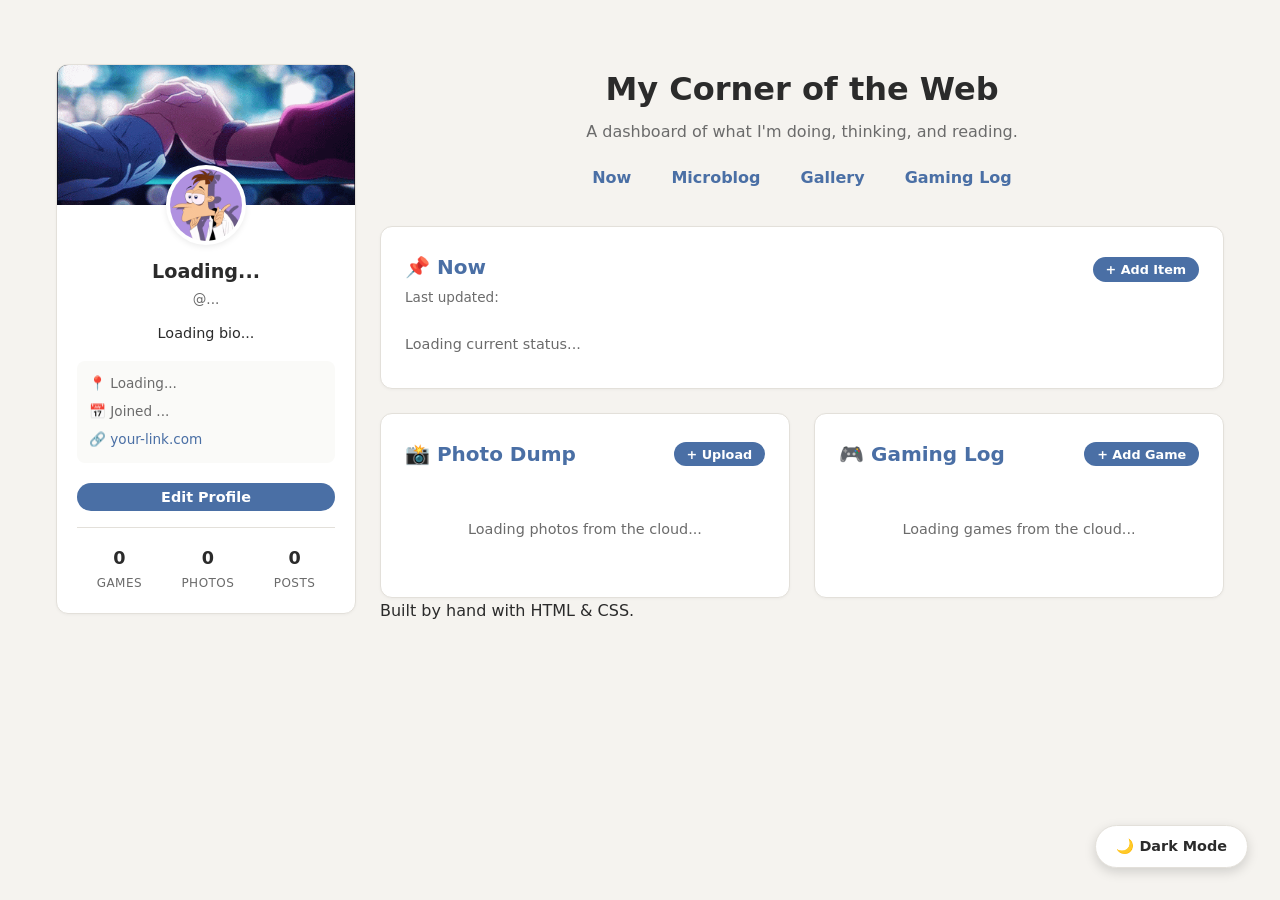
==== commit 0677183f: "modified:   index.html 	new file:   microblog.html 	new file:   microblog.js 	modified:   script.js" ====
--- a/index.html
+++ b/index.html
@@ -86,7 +86,7 @@
                 <p class="tagline">A dashboard of what I'm doing, thinking, and reading.</p>
                 <nav class="site-nav">
                     <a href="#now">Now</a>
-                    <a href="#microblog">Microblog</a>
+                    <a href="microblog.html">Microblog</a>
                     <a href="#gallery">Gallery</a>
                     <a href="#gaming-log">Gaming Log</a>
                 </nav>
@@ -113,25 +113,6 @@
                     </ul>
                 </section>
 
-                <!-- MICROBLOG SECTION -->
-                <section class="card" id="microblog">
-                    <h2>💬 Microblog</h2>
-                    
-                    <form id="post-form" class="composer">
-                        <div class="composer-avatar" aria-hidden="true">You</div>
-                        <div class="composer-body">
-                            <textarea id="post-input" rows="1" placeholder="What's happening?" maxlength="280" required></textarea>
-                            <div class="composer-footer">
-                                <span id="char-count" class="char-count">0 / 280</span>
-                                <button type="submit" class="btn btn-primary" id="post-btn" disabled>Post</button>
-                            </div>
-                        </div>
-                    </form>
-
-                    <div id="posts-container">
-                        <p class="empty-state">Loading posts from the cloud...</p>
-                    </div>
-                </section>
 
                 <!-- GALLERY SECTION -->
                 <section class="card" id="gallery">
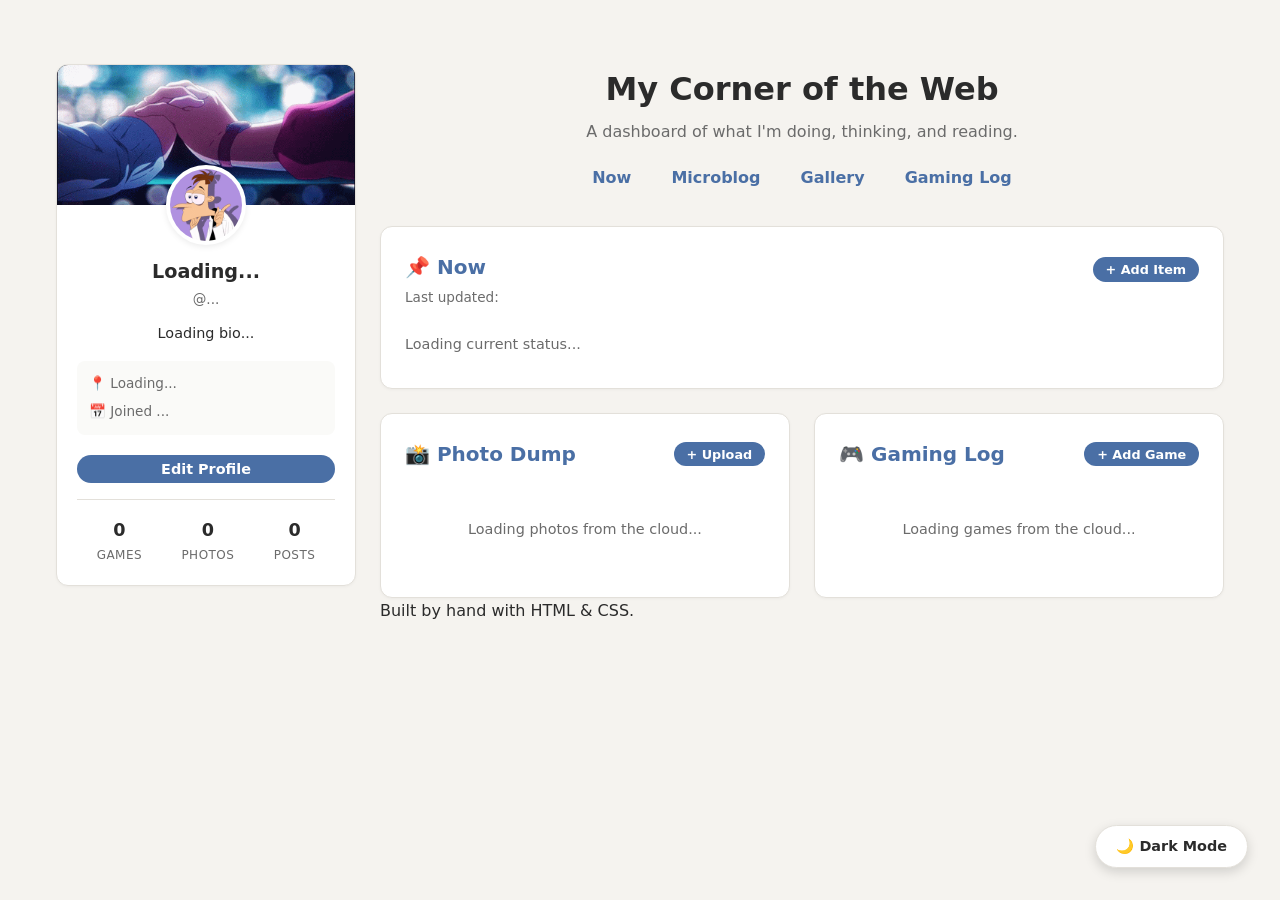
==== commit 009e98b7: "modified:   index.html" ====
--- a/index.html
+++ b/index.html
@@ -44,7 +44,7 @@
                     <ul class="profile-meta">
                         <li>📍 <span id="display-location">Loading...</span></li>
                         <li>📅 Joined <span id="display-joined">...</span></li>
-                        <li>🔗 <a href="#">your-link.com</a></li>
+                        <!--<li>🔗 <a href="#">your-link.com</a></li>-->
                     </ul>
                     
                     <button id="toggle-profile-form" class="btn btn-primary" style="width: 100%; margin-bottom: 1rem; padding: 0.4rem;">Edit Profile</button>
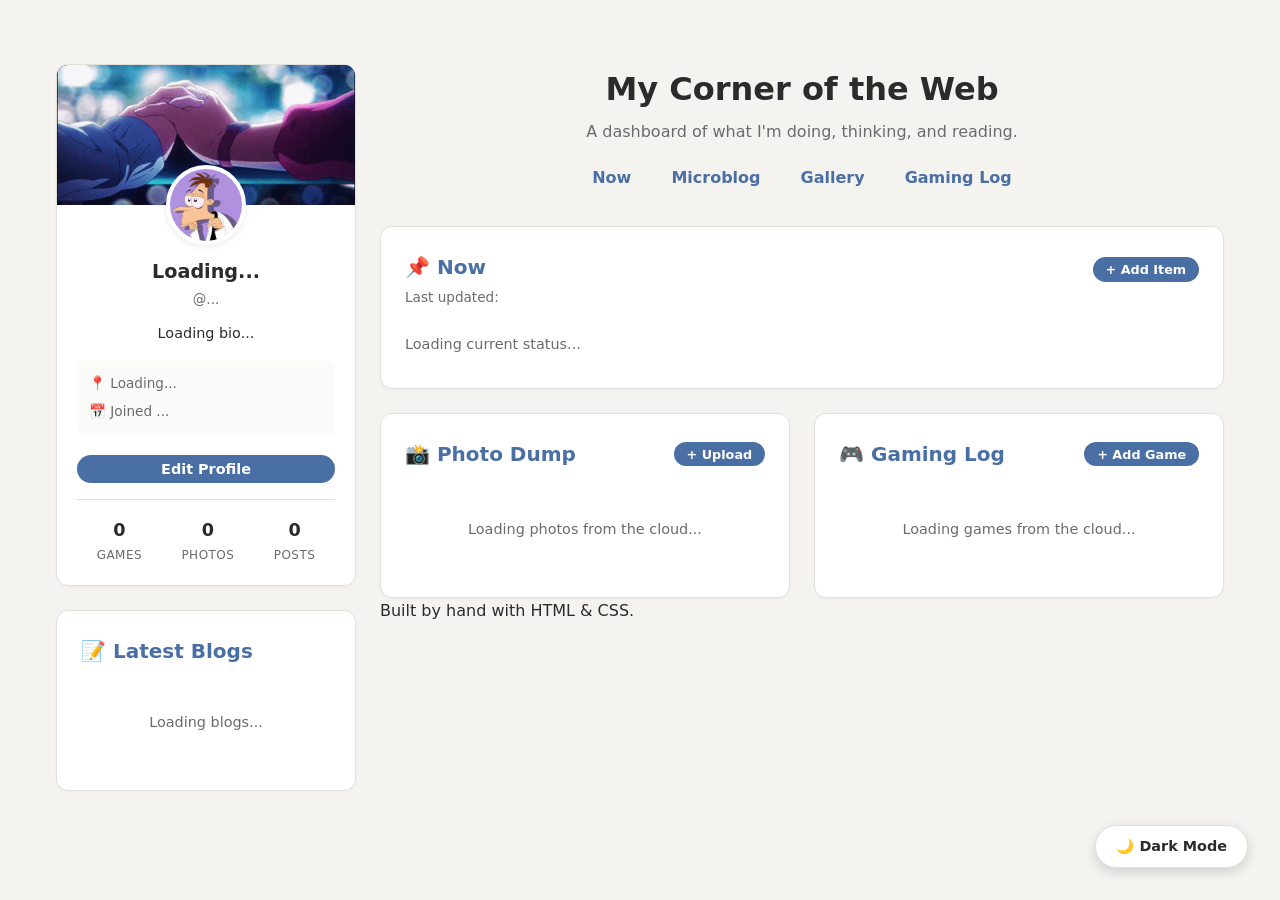
==== commit af45b845: "modified:   index.html" ====
--- a/index.html
+++ b/index.html
@@ -76,6 +76,13 @@
                     </div>
                 </div>
             </div>
+             <!-- PASTE THE BLOG SECTION HERE -->
+            <section class="card" id="blogs" style="margin-top: 1.5rem;">
+                <h2>📝 Latest Blogs</h2>
+                <div id="blogs-container">
+                    <p class="empty-state">Loading blogs...</p>
+                </div>
+            </section>
         </aside>
 
         <!-- 2. MAIN CONTENT -->
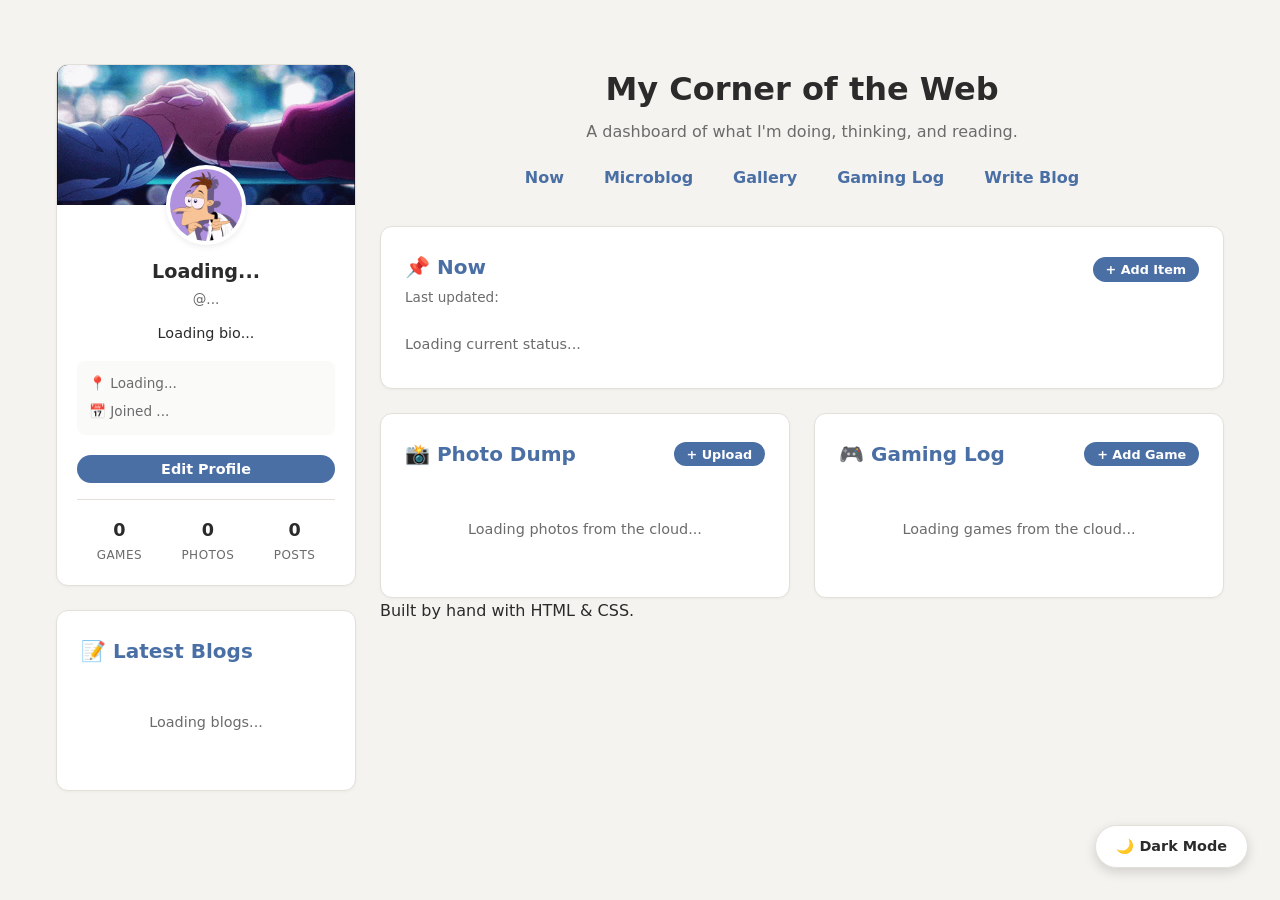
==== commit f7e0acd8: "new file:   blog.html 	new file:   blog.js 	modified:   index.html 	modified:   style.css" ====
--- a/index.html
+++ b/index.html
@@ -96,6 +96,7 @@
                     <a href="microblog.html">Microblog</a>
                     <a href="#gallery">Gallery</a>
                     <a href="#gaming-log">Gaming Log</a>
+                     <a href="blog.html">Write Blog</a> <!-- ADD THIS -->
                 </nav>
             </header>
 
--- a/style.css
+++ b/style.css
@@ -1092,7 +1092,49 @@
     outline: none;
     border-color: var(--accent);
 }
-
+/* ============================================================
+   BLOG DISPLAY
+   ============================================================ */
+.blog-post-card {
+    margin-bottom: 1.5rem;
+    padding: 0;
+    overflow: hidden;
+    display: flex;
+    flex-direction: column;
+}
+
+.blog-cover {
+    width: 100%;
+    height: 200px;
+    object-fit: cover;
+}
+
+.blog-body {
+    padding: 1.5rem;
+}
+
+.blog-title {
+    font-size: 1.5rem;
+    margin-bottom: 0.5rem;
+    color: var(--text);
+}
+
+.blog-meta {
+    font-size: 0.85rem;
+    color: var(--muted);
+    margin-bottom: 1rem;
+    border-bottom: 1px solid var(--border);
+    padding-bottom: 1rem;
+}
+
+/* This ensures lists and formatting show up correctly inside the blog */
+.blog-content-html {
+    line-height: 1.7;
+    color: var(--text);
+}
+.blog-content-html p { margin-bottom: 1rem; }
+.blog-content-html h2 { margin-top: 1.5rem; margin-bottom: 0.5rem; }
+.blog-content-html ul { padding-left: 1.5rem; margin-bottom: 1rem; }
 
 
 /* ---------- Empty State ---------- */
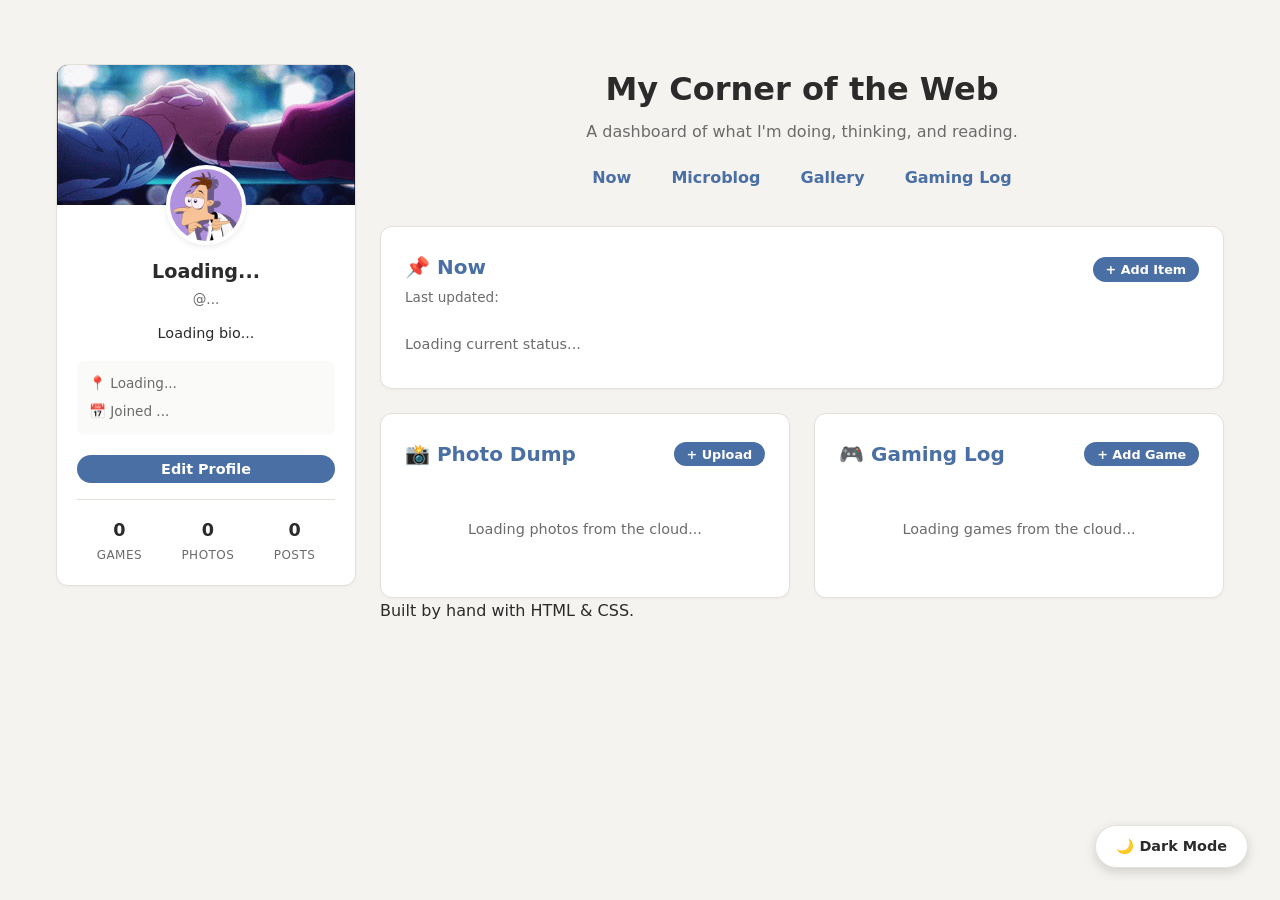
==== commit a3272748: "modified:   index.html 	modified:   script.js 	modified:   style.css" ====
--- a/index.html
+++ b/index.html
@@ -76,13 +76,6 @@
                     </div>
                 </div>
             </div>
-             <!-- PASTE THE BLOG SECTION HERE -->
-            <section class="card" id="blogs" style="margin-top: 1.5rem;">
-                <h2>📝 Latest Blogs</h2>
-                <div id="blogs-container">
-                    <p class="empty-state">Loading blogs...</p>
-                </div>
-            </section>
         </aside>
 
         <!-- 2. MAIN CONTENT -->
@@ -96,7 +89,6 @@
                     <a href="microblog.html">Microblog</a>
                     <a href="#gallery">Gallery</a>
                     <a href="#gaming-log">Gaming Log</a>
-                     <a href="blog.html">Write Blog</a> <!-- ADD THIS -->
                 </nav>
             </header>
 
--- a/style.css
+++ b/style.css
@@ -1092,49 +1092,7 @@
     outline: none;
     border-color: var(--accent);
 }
-/* ============================================================
-   BLOG DISPLAY
-   ============================================================ */
-.blog-post-card {
-    margin-bottom: 1.5rem;
-    padding: 0;
-    overflow: hidden;
-    display: flex;
-    flex-direction: column;
-}
-
-.blog-cover {
-    width: 100%;
-    height: 200px;
-    object-fit: cover;
-}
-
-.blog-body {
-    padding: 1.5rem;
-}
-
-.blog-title {
-    font-size: 1.5rem;
-    margin-bottom: 0.5rem;
-    color: var(--text);
-}
-
-.blog-meta {
-    font-size: 0.85rem;
-    color: var(--muted);
-    margin-bottom: 1rem;
-    border-bottom: 1px solid var(--border);
-    padding-bottom: 1rem;
-}
-
-/* This ensures lists and formatting show up correctly inside the blog */
-.blog-content-html {
-    line-height: 1.7;
-    color: var(--text);
-}
-.blog-content-html p { margin-bottom: 1rem; }
-.blog-content-html h2 { margin-top: 1.5rem; margin-bottom: 0.5rem; }
-.blog-content-html ul { padding-left: 1.5rem; margin-bottom: 1rem; }
+
 
 
 /* ---------- Empty State ---------- */
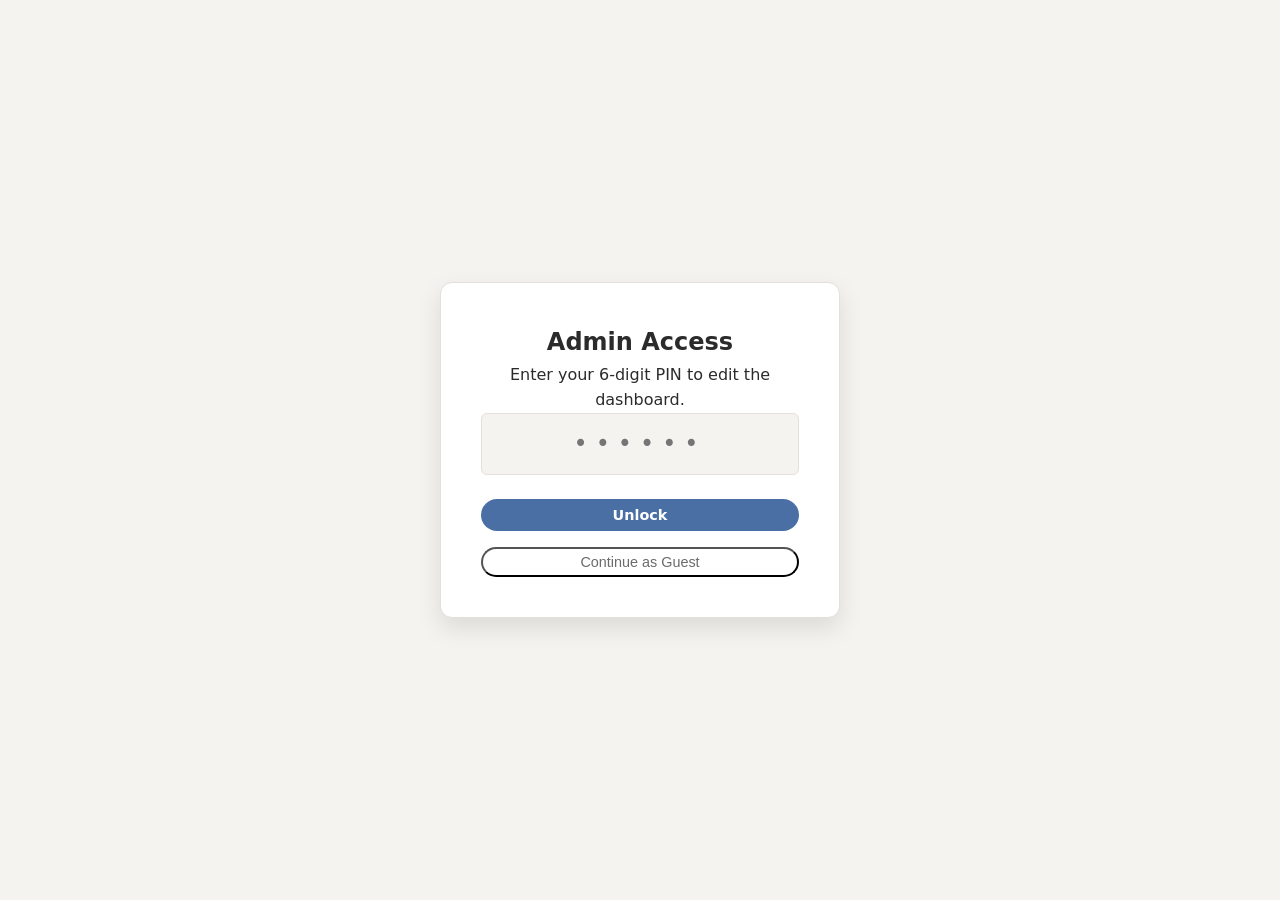
==== commit 528c0afb: "modified:   index.html 	modified:   script.js 	modified:   style.css" ====
--- a/index.html
+++ b/index.html
@@ -8,23 +8,21 @@
 </head>
 <body>
 
-    <!-- LOGIN SCREEN (Hidden for now while you fix the layout) -->
-    <div id="login-screen" class="login-screen" style="display: none;">
+    <!-- LOGIN SCREEN -->
+    <div id="login-screen" class="login-screen">
         <div class="login-box">
-            <h2>Welcome Back</h2>
-            <p>Log in to manage your dashboard.</p>
+            <h2>Admin Access</h2>
+            <p>Enter your 6-digit PIN to edit the dashboard.</p>
             <form id="login-form">
-                <input type="text" id="login-username" placeholder="Username (without @)" required>
-                <input type="password" id="login-password" placeholder="Password" required>
-                <button type="submit" class="btn btn-primary" style="width: 100%; margin-top: 0.5rem;">Log In</button>
+                <input type="password" id="pin-input" placeholder="••••••" maxlength="6" inputmode="numeric" pattern="\d*" required style="text-align: center; font-size: 1.5rem; letter-spacing: 0.5rem;">
+                <button type="submit" class="btn btn-primary" style="width: 100%; margin-top: 0.5rem;">Unlock</button>
             </form>
-            <button id="guest-btn" class="btn-text" style="width: 100%; margin-top: 1rem; font-size: 0.9rem;">View as Guest</button>
+            <button id="guest-btn" class="btn-text" style="width: 100%; margin-top: 1rem; font-size: 0.9rem;">Continue as Guest</button>
         </div>
     </div>
 
     <!-- MAIN LAYOUT WRAPPER -->
-    <!-- If you turn login back on, add style="display: none;" here -->
-    <div class="layout" id="main-layout">
+    <div class="layout" id="main-layout" style="display: none;">
 
         <!-- 1. SIDEBAR -->
         <aside class="sidebar">
@@ -176,4 +174,4 @@
     <!-- SCRIPTS -->
     <script src="https://cdn.jsdelivr.net/npm/@supabase/supabase-js@2"></script>
     <script src="script.js"></script>
-</body>+</body>
--- a/style.css
+++ b/style.css
@@ -1092,7 +1092,45 @@
     outline: none;
     border-color: var(--accent);
 }
-
+/* ============================================================
+   LOGIN SCREEN & GUEST MODE
+   ============================================================ */
+.login-screen {
+    position: fixed;
+    top: 0; left: 0; width: 100%; height: 100%;
+    background-color: var(--bg);
+    z-index: 9999;
+    display: flex;
+    align-items: center;
+    justify-content: center;
+}
+
+.login-box {
+    background: var(--card-bg);
+    padding: 2.5rem;
+    border-radius: var(--radius);
+    border: 1px solid var(--border);
+    width: 100%;
+    max-width: 400px;
+    text-align: center;
+    box-shadow: 0 10px 25px rgba(0,0,0,0.1);
+}
+
+.login-box input {
+    width: 100%;
+    padding: 1rem;
+    margin-bottom: 1rem;
+    border: 1px solid var(--border);
+    border-radius: 6px;
+    font-family: inherit;
+    background: var(--bg);
+    color: var(--text);
+}
+
+/* Hide edit buttons when not admin */
+.guest-hidden {
+    display: none !important;
+}
 
 
 /* ---------- Empty State ---------- */
